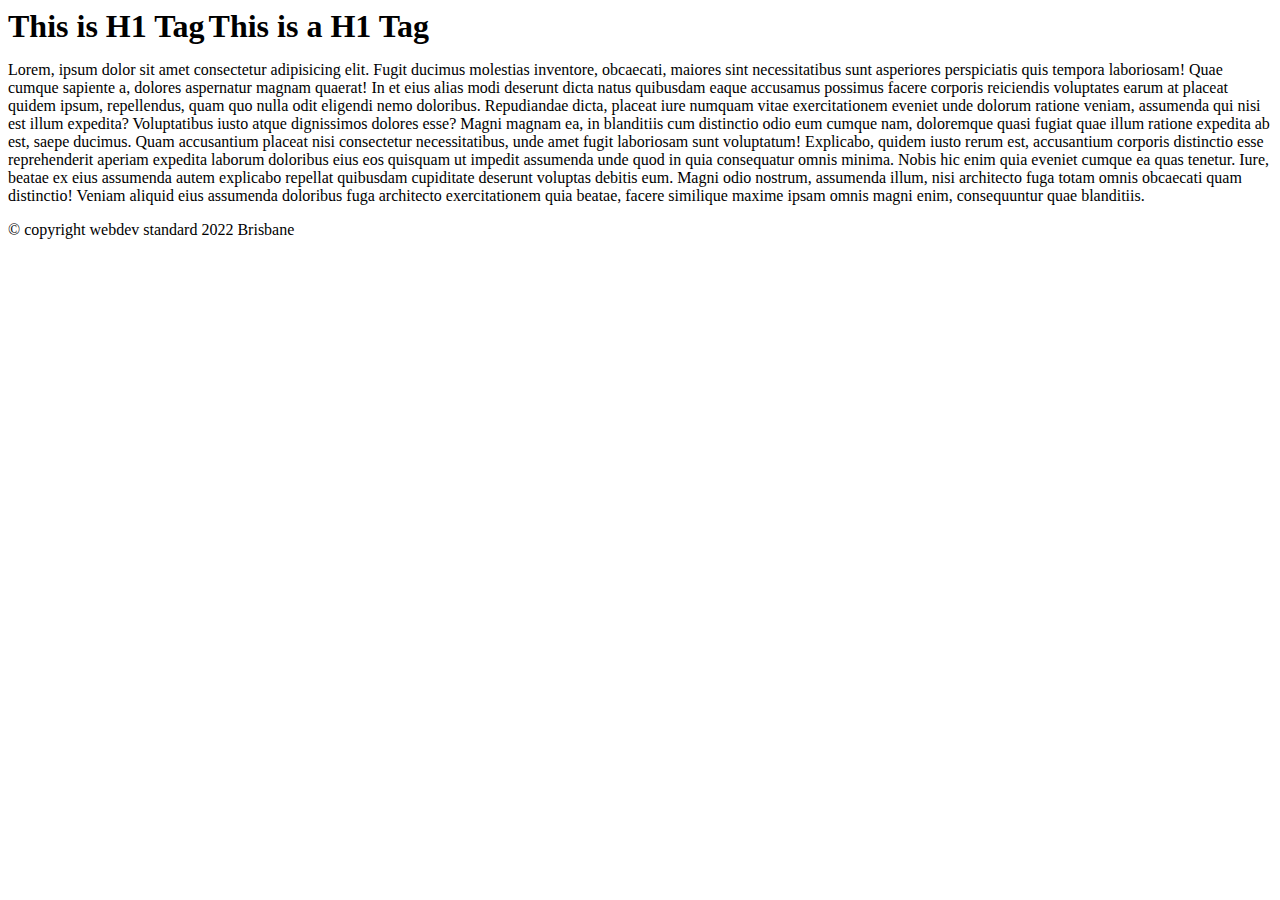
==== index.html @ 8a398584 "brener learning" ====
<!DOCTYPE html>
<html lang="en">
<head>
    <meta charset="UTF-8">
    <meta http-equiv="X-UA-Compatible" content="IE=edge">
    <meta name="viewport" content="width=device-width, initial-scale=1.0">
    <title>Document</title>
    <style>
        h1 {
            display: inline;
        }
    </style>
</head>
<body>
  <h1>This is H1 Tag</h1>
  <h1>This is a H1 Tag</h1>
  <p>Lorem, ipsum dolor sit amet consectetur adipisicing elit. Fugit ducimus molestias inventore, obcaecati, maiores sint necessitatibus sunt asperiores perspiciatis quis tempora laboriosam! Quae cumque sapiente a, dolores aspernatur magnam quaerat! In et eius alias modi deserunt dicta natus quibusdam eaque accusamus possimus facere corporis reiciendis voluptates earum at placeat quidem ipsum, repellendus, quam quo nulla odit eligendi nemo doloribus. Repudiandae dicta, placeat iure numquam vitae exercitationem eveniet unde dolorum ratione veniam, assumenda qui nisi est illum expedita? Voluptatibus iusto atque dignissimos dolores esse? Magni magnam ea, in blanditiis cum distinctio odio eum cumque nam, doloremque quasi fugiat quae illum ratione expedita ab est, saepe ducimus. Quam accusantium placeat nisi consectetur necessitatibus, unde amet fugit laboriosam sunt voluptatum! Explicabo, quidem iusto rerum est, accusantium corporis distinctio esse reprehenderit aperiam expedita laborum doloribus eius eos quisquam ut impedit assumenda unde quod in quia consequatur omnis minima. Nobis hic enim quia eveniet cumque ea quas tenetur. Iure, beatae ex eius assumenda autem explicabo repellat quibusdam cupiditate deserunt voluptas debitis eum. Magni odio nostrum, assumenda illum, nisi architecto fuga totam omnis obcaecati quam distinctio! Veniam aliquid eius assumenda doloribus fuga architecto exercitationem quia beatae, facere similique maxime ipsam omnis magni enim, consequuntur quae blanditiis.
  </p>
  <footer>
      <p> &copy copyright webdev standard 2022 Brisbane</p>
  </footer>

</body>
</html>
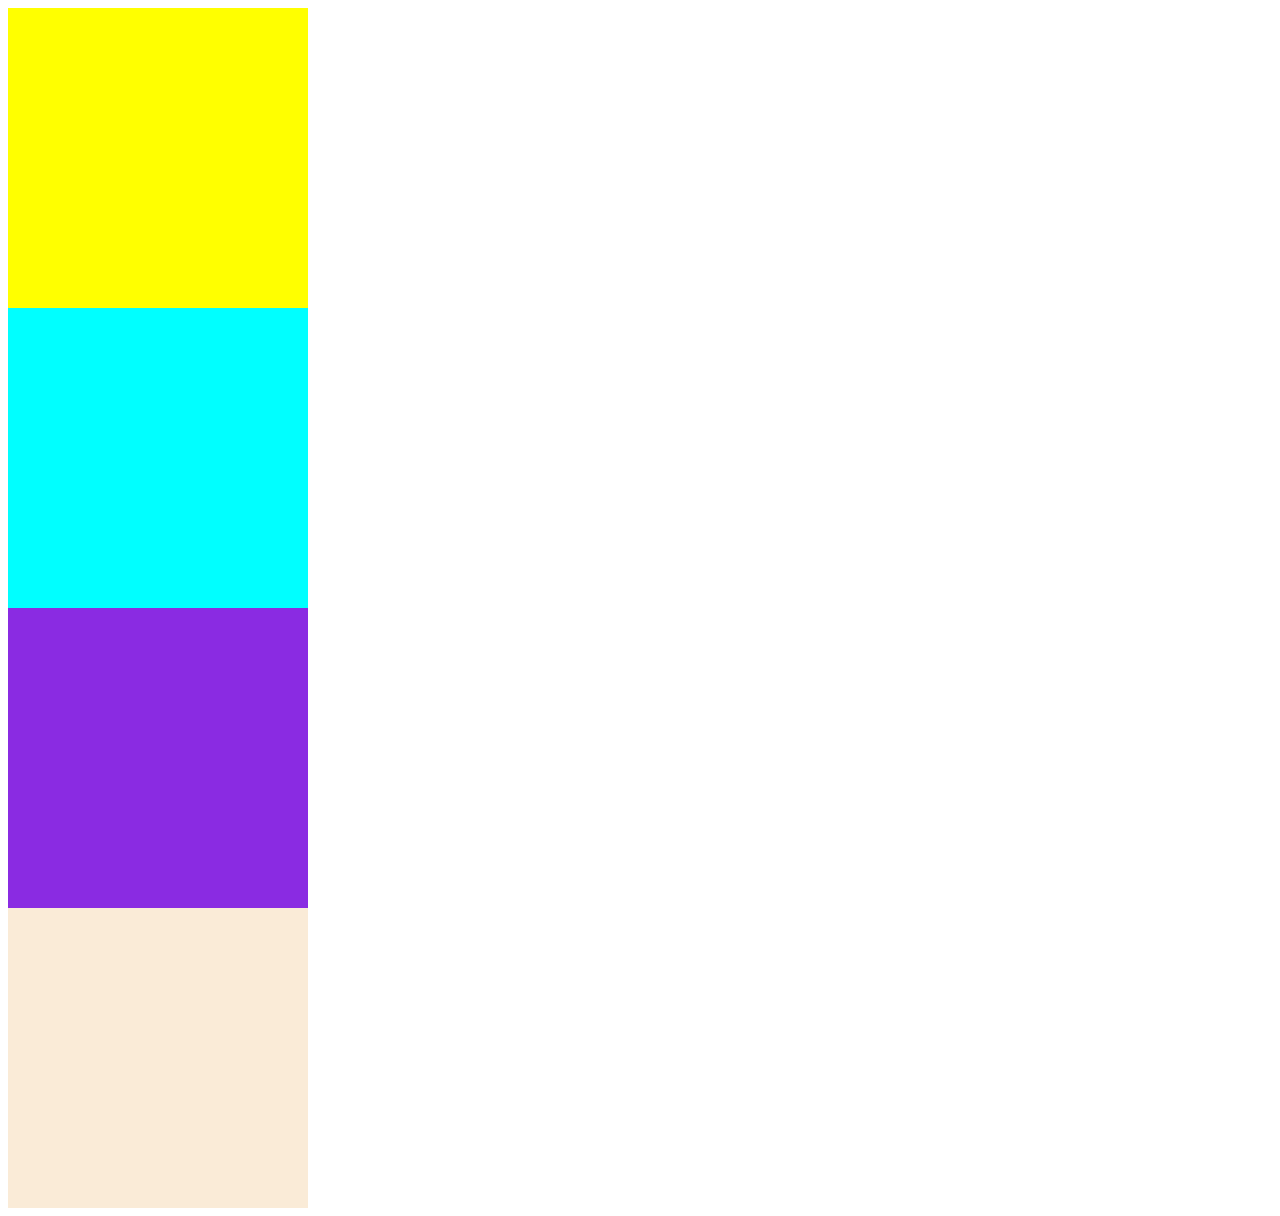
==== commit 46d36fb9: "brener first" ====
--- a/index.html
+++ b/index.html
@@ -1,24 +1,37 @@
 <!DOCTYPE html>
 <html lang="en">
 <head>
-    <meta charset="UTF-8">
-    <meta http-equiv="X-UA-Compatible" content="IE=edge">
-    <meta name="viewport" content="width=device-width, initial-scale=1.0">
-    <title>Document</title>
-    <style>
-        h1 {
-            display: inline;
-        }
-    </style>
+  <meta charset="UTF-8">
+  <meta http-equiv="X-UA-Compatible" content="IE=edge">
+  <meta name="viewport" content="width=device-width, initial-scale=1.0">
+  <title>Document</title>
+  <style>
+    div {
+      width:300px;
+      height:300px;
+      position: static;
+    }
+
+    #one {
+      background-color: yellow;
+    }
+
+    #two {
+      background-color: aqua;
+    }
+
+    #three {
+      background-color: blueviolet;
+    }
+
+    #four {
+      background-color: antiquewhite;
+    }
+  </style>
 </head>
-<body>
-  <h1>This is H1 Tag</h1>
-  <h1>This is a H1 Tag</h1>
-  <p>Lorem, ipsum dolor sit amet consectetur adipisicing elit. Fugit ducimus molestias inventore, obcaecati, maiores sint necessitatibus sunt asperiores perspiciatis quis tempora laboriosam! Quae cumque sapiente a, dolores aspernatur magnam quaerat! In et eius alias modi deserunt dicta natus quibusdam eaque accusamus possimus facere corporis reiciendis voluptates earum at placeat quidem ipsum, repellendus, quam quo nulla odit eligendi nemo doloribus. Repudiandae dicta, placeat iure numquam vitae exercitationem eveniet unde dolorum ratione veniam, assumenda qui nisi est illum expedita? Voluptatibus iusto atque dignissimos dolores esse? Magni magnam ea, in blanditiis cum distinctio odio eum cumque nam, doloremque quasi fugiat quae illum ratione expedita ab est, saepe ducimus. Quam accusantium placeat nisi consectetur necessitatibus, unde amet fugit laboriosam sunt voluptatum! Explicabo, quidem iusto rerum est, accusantium corporis distinctio esse reprehenderit aperiam expedita laborum doloribus eius eos quisquam ut impedit assumenda unde quod in quia consequatur omnis minima. Nobis hic enim quia eveniet cumque ea quas tenetur. Iure, beatae ex eius assumenda autem explicabo repellat quibusdam cupiditate deserunt voluptas debitis eum. Magni odio nostrum, assumenda illum, nisi architecto fuga totam omnis obcaecati quam distinctio! Veniam aliquid eius assumenda doloribus fuga architecto exercitationem quia beatae, facere similique maxime ipsam omnis magni enim, consequuntur quae blanditiis.
-  </p>
-  <footer>
-      <p> &copy copyright webdev standard 2022 Brisbane</p>
-  </footer>
-
+  <div id="one"></div>
+  <div id="two"></div>
+  <div id="three"></div>
+  <div id="four"></div>  
 </body>
 </html>